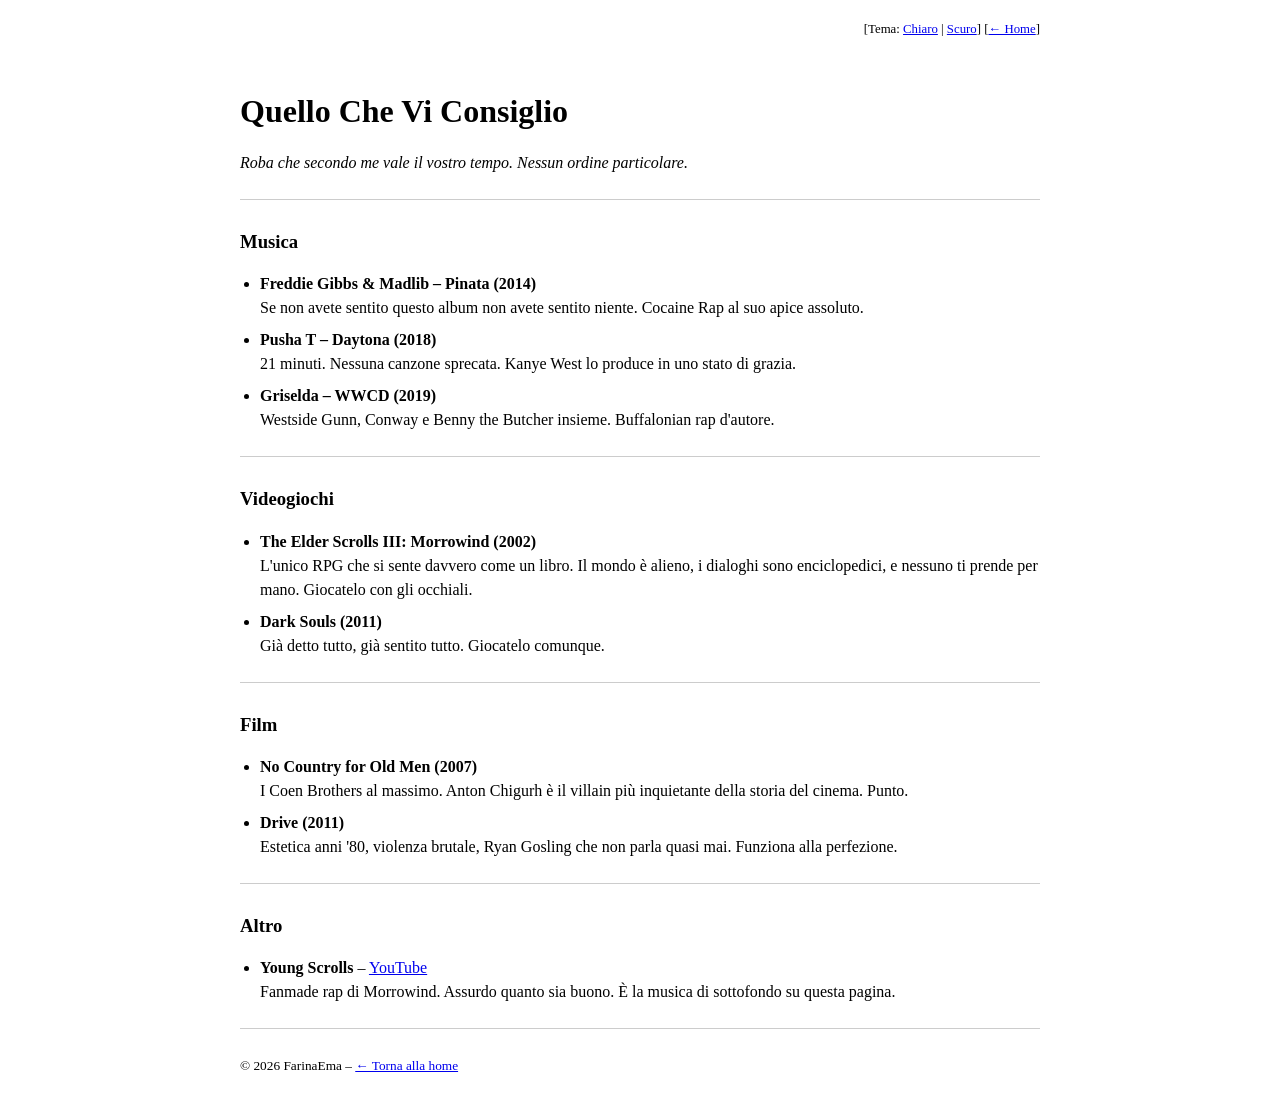
==== consigli.html @ 6ddc4c12 "feat: add recommendations page and implement dynamic ASCII art animation on index page" ====
<!DOCTYPE html>
<html lang="it">

<head>
    <meta charset="UTF-8">
    <meta name="viewport" content="width=device-width, initial-scale=1.0">
    <title>Quello Che Vi Consiglio | FarinaEma</title>
    <meta name="description"
        content="Consigli di Emanuele Farina su musica, film, videogiochi, libri e altro ancora.">
    <link rel="stylesheet" href="style.css">
</head>

<body>
    <script>
        (function () {
            const savedTheme = localStorage.getItem('theme');
            if (savedTheme === 'dark') {
                document.body.classList.add('theme-dark');
            }
        })();

        function setTheme(theme) {
            if (theme === 'dark') {
                document.body.classList.add('theme-dark');
                localStorage.setItem('theme', 'dark');
            } else {
                document.body.classList.remove('theme-dark');
                localStorage.setItem('theme', 'classic');
            }
        }
    </script>

    <div style="text-align: right; font-size: 0.8em; margin-bottom: 15px;">
        [Tema: <a href="javascript:void(0)" onclick="setTheme('classic')">Chiaro</a> | <a href="javascript:void(0)" onclick="setTheme('dark')">Scuro</a>]
        [<a href="index.html">← Home</a>]
    </div>

    <h1>Quello Che Vi Consiglio</h1>
    <p><em>Roba che secondo me vale il vostro tempo. Nessun ordine particolare.</em></p>
    <hr>

    <h3>Musica</h3>
    <ul>
        <li>
            <strong>Freddie Gibbs &amp; Madlib – Pinata (2014)</strong><br>
            Se non avete sentito questo album non avete sentito niente. Cocaine Rap al suo apice assoluto.
        </li>
        <li>
            <strong>Pusha T – Daytona (2018)</strong><br>
            21 minuti. Nessuna canzone sprecata. Kanye West lo produce in uno stato di grazia.
        </li>
        <li>
            <strong>Griselda – WWCD (2019)</strong><br>
            Westside Gunn, Conway e Benny the Butcher insieme. Buffalonian rap d'autore.
        </li>
    </ul>
    <hr>

    <h3>Videogiochi</h3>
    <ul>
        <li>
            <strong>The Elder Scrolls III: Morrowind (2002)</strong><br>
            L'unico RPG che si sente davvero come un libro. Il mondo è alieno, i dialoghi sono enciclopedici, e nessuno
            ti prende per mano. Giocatelo con gli occhiali.
        </li>
        <li>
            <strong>Dark Souls (2011)</strong><br>
            Già detto tutto, già sentito tutto. Giocatelo comunque.
        </li>
    </ul>
    <hr>

    <h3>Film</h3>
    <ul>
        <li>
            <strong>No Country for Old Men (2007)</strong><br>
            I Coen Brothers al massimo. Anton Chigurh è il villain più inquietante della storia del cinema. Punto.
        </li>
        <li>
            <strong>Drive (2011)</strong><br>
            Estetica anni '80, violenza brutale, Ryan Gosling che non parla quasi mai. Funziona alla perfezione.
        </li>
    </ul>
    <hr>

    <h3>Altro</h3>
    <ul>
        <li>
            <strong>Young Scrolls</strong> – <a href="https://www.youtube.com/@youngscrolls" target="_blank" rel="noopener">YouTube</a><br>
            Fanmade rap di Morrowind. Assurdo quanto sia buono. È la musica di sottofondo su questa pagina.
        </li>
    </ul>
    <hr>

    <small>© 2026 FarinaEma – <a href="index.html">← Torna alla home</a></small>

</body>

</html>
---- style.css ----
:root {
    /* Classic Light Theme */
    --bg-color: #ffffff;
    --text-color: #000000;
    --link-color: #0000ee;
    --link-visited: #551a8b;
    --link-active: #ff0000;
    --hr-color: #ccc;
    --border-color: #000000;
}

body.theme-dark {
    /* IDE Dark Theme */
    --bg-color: #0f1113;
    --text-color: #e3e6e8;
    --link-color: #d4af37;
    --link-visited: #f1c40f;
    --link-active: #ffffff;
    --hr-color: #2d3139;
    --border-color: #e3e6e8;
}

body {
    font-family: Times, "Times New Roman", Georgia, serif;
    line-height: 1.5;
    background-color: var(--bg-color);
    color: var(--text-color);
    max-width: 800px;
    margin: 20px auto;
    padding: 0 15px;
    transition: background-color 0.15s ease, color 0.15s ease;
}

/* Classic HTML links style */
a {
    color: var(--link-color);
    text-decoration: underline;
}

a:visited {
    color: var(--link-visited);
}

a:active {
    color: var(--link-active);
}

/* Keep headings classic and strong */
h1, h2, h3, h4 {
    font-weight: bold;
    margin-top: 1.5em;
    margin-bottom: 0.5em;
}

/* Horizontal rule styled traditionally */
hr {
    border: 0;
    border-top: 1px solid var(--hr-color);
    margin: 1.5em 0;
}

ul {
    padding-left: 20px;
    margin-bottom: 1em;
}

li {
    margin-bottom: 0.5em;
}

/* Responsive adjustment so the layout works nicely on mobile */
@media (max-width: 600px) {
    body {
        margin: 10px;
        padding: 0 10px;
    }
}
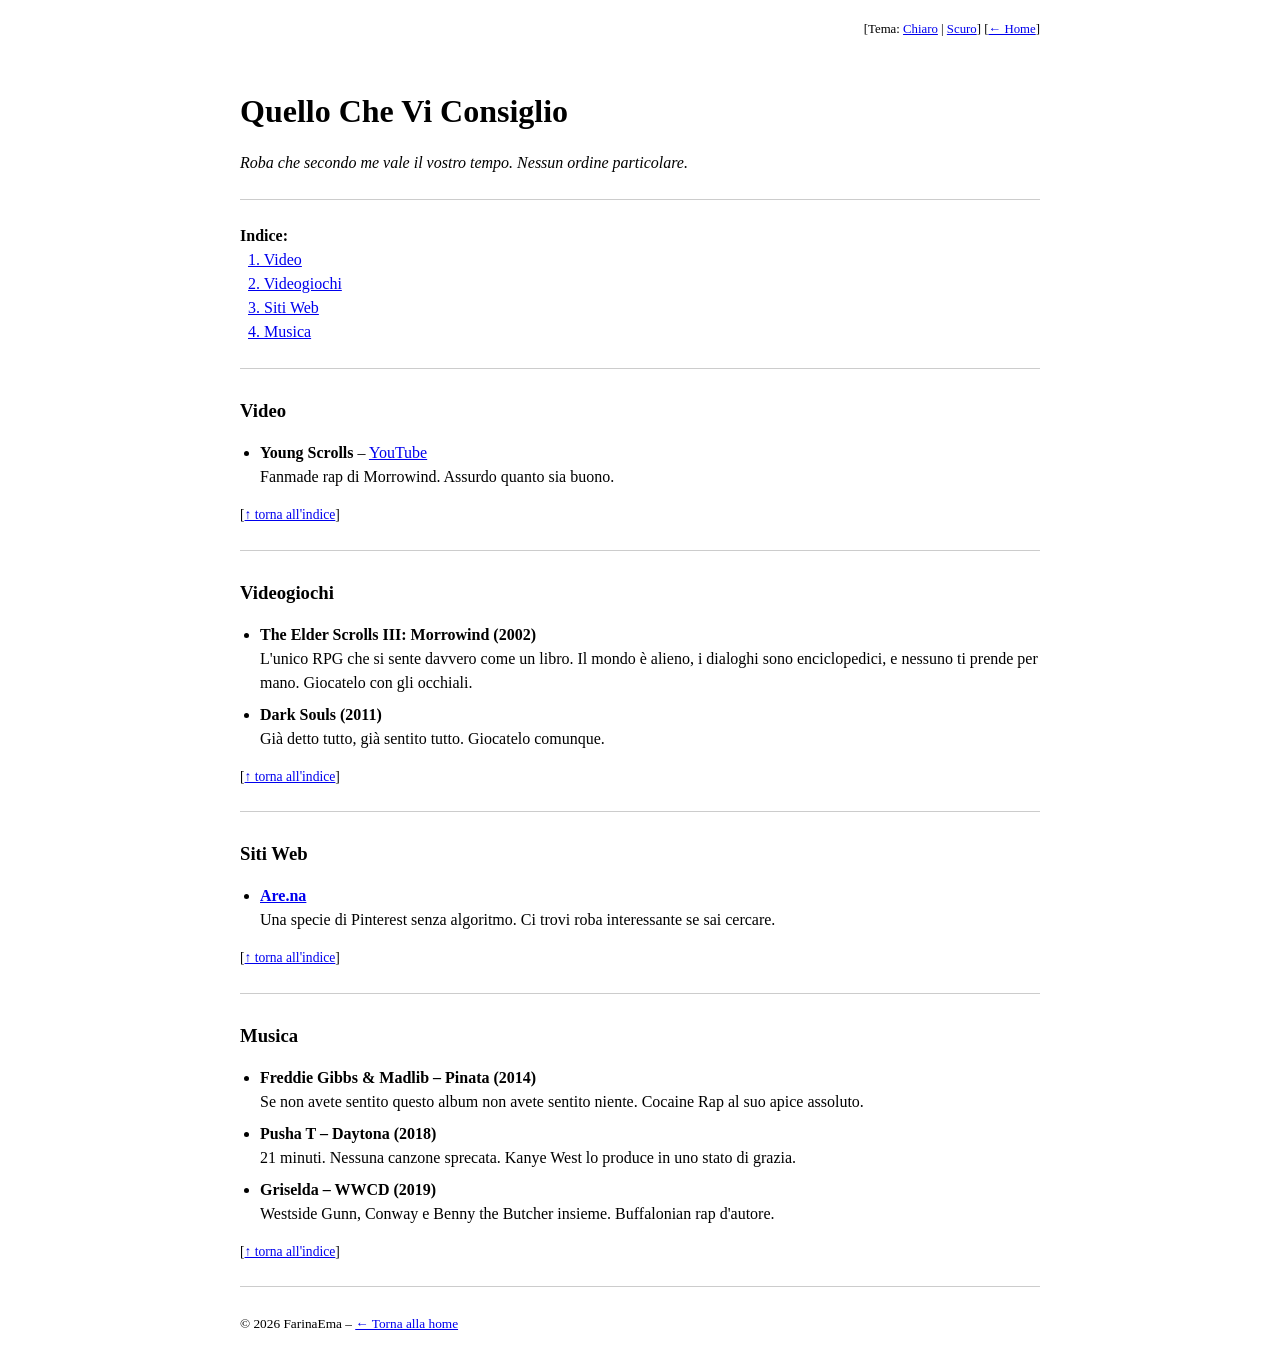
==== commit 855b361e: "feat: reorganize recommendations page with a new navigation index and updated categories" ====
--- a/consigli.html
+++ b/consigli.html
@@ -6,7 +6,7 @@
     <meta name="viewport" content="width=device-width, initial-scale=1.0">
     <title>Quello Che Vi Consiglio | FarinaEma</title>
     <meta name="description"
-        content="Consigli di Emanuele Farina su musica, film, videogiochi, libri e altro ancora.">
+        content="Consigli di Emanuele Farina su video, videogiochi, siti web e musica.">
     <link rel="stylesheet" href="style.css">
 </head>
 
@@ -39,7 +39,49 @@
     <p><em>Roba che secondo me vale il vostro tempo. Nessun ordine particolare.</em></p>
     <hr>
 
-    <h3>Musica</h3>
+    <b>Indice:</b><br>
+    &nbsp;&nbsp;<a href="#video">1. Video</a><br>
+    &nbsp;&nbsp;<a href="#videogiochi">2. Videogiochi</a><br>
+    &nbsp;&nbsp;<a href="#sitiweb">3. Siti Web</a><br>
+    &nbsp;&nbsp;<a href="#musica">4. Musica</a><br>
+    <hr>
+
+    <h3 id="video">Video</h3>
+    <ul>
+        <li>
+            <strong>Young Scrolls</strong> – <a href="https://www.youtube.com/@youngscrolls" target="_blank" rel="noopener">YouTube</a><br>
+            Fanmade rap di Morrowind. Assurdo quanto sia buono.
+        </li>
+    </ul>
+    <p style="font-size:0.85em;">[<a href="#top">↑ torna all'indice</a>]</p>
+    <hr>
+
+    <h3 id="videogiochi">Videogiochi</h3>
+    <ul>
+        <li>
+            <strong>The Elder Scrolls III: Morrowind (2002)</strong><br>
+            L'unico RPG che si sente davvero come un libro. Il mondo è alieno, i dialoghi sono enciclopedici, e nessuno
+            ti prende per mano. Giocatelo con gli occhiali.
+        </li>
+        <li>
+            <strong>Dark Souls (2011)</strong><br>
+            Già detto tutto, già sentito tutto. Giocatelo comunque.
+        </li>
+    </ul>
+    <p style="font-size:0.85em;">[<a href="#top">↑ torna all'indice</a>]</p>
+    <hr>
+
+    <h3 id="sitiweb">Siti Web</h3>
+    <ul>
+        <li>
+            <strong><a href="https://www.are.na" target="_blank" rel="noopener">Are.na</a></strong><br>
+            Una specie di Pinterest senza algoritmo. Ci trovi roba interessante se sai cercare.
+        </li>
+    </ul>
+    <p style="font-size:0.85em;">[<a href="#top">↑ torna all'indice</a>]</p>
+    <hr>
+
+    <h3 id="musica">Musica</h3>
     <ul>
         <li>
             <strong>Freddie Gibbs &amp; Madlib – Pinata (2014)</strong><br>
@@ -54,42 +96,7 @@
             Westside Gunn, Conway e Benny the Butcher insieme. Buffalonian rap d'autore.
         </li>
     </ul>
-    <hr>
-
-    <h3>Videogiochi</h3>
-    <ul>
-        <li>
-            <strong>The Elder Scrolls III: Morrowind (2002)</strong><br>
-            L'unico RPG che si sente davvero come un libro. Il mondo è alieno, i dialoghi sono enciclopedici, e nessuno
-            ti prende per mano. Giocatelo con gli occhiali.
-        </li>
-        <li>
-            <strong>Dark Souls (2011)</strong><br>
-            Già detto tutto, già sentito tutto. Giocatelo comunque.
-        </li>
-    </ul>
-    <hr>
-
-    <h3>Film</h3>
-    <ul>
-        <li>
-            <strong>No Country for Old Men (2007)</strong><br>
-            I Coen Brothers al massimo. Anton Chigurh è il villain più inquietante della storia del cinema. Punto.
-        </li>
-        <li>
-            <strong>Drive (2011)</strong><br>
-            Estetica anni '80, violenza brutale, Ryan Gosling che non parla quasi mai. Funziona alla perfezione.
-        </li>
-    </ul>
-    <hr>
-
-    <h3>Altro</h3>
-    <ul>
-        <li>
-            <strong>Young Scrolls</strong> – <a href="https://www.youtube.com/@youngscrolls" target="_blank" rel="noopener">YouTube</a><br>
-            Fanmade rap di Morrowind. Assurdo quanto sia buono. È la musica di sottofondo su questa pagina.
-        </li>
-    </ul>
+    <p style="font-size:0.85em;">[<a href="#top">↑ torna all'indice</a>]</p>
     <hr>
 
     <small>© 2026 FarinaEma – <a href="index.html">← Torna alla home</a></small>
